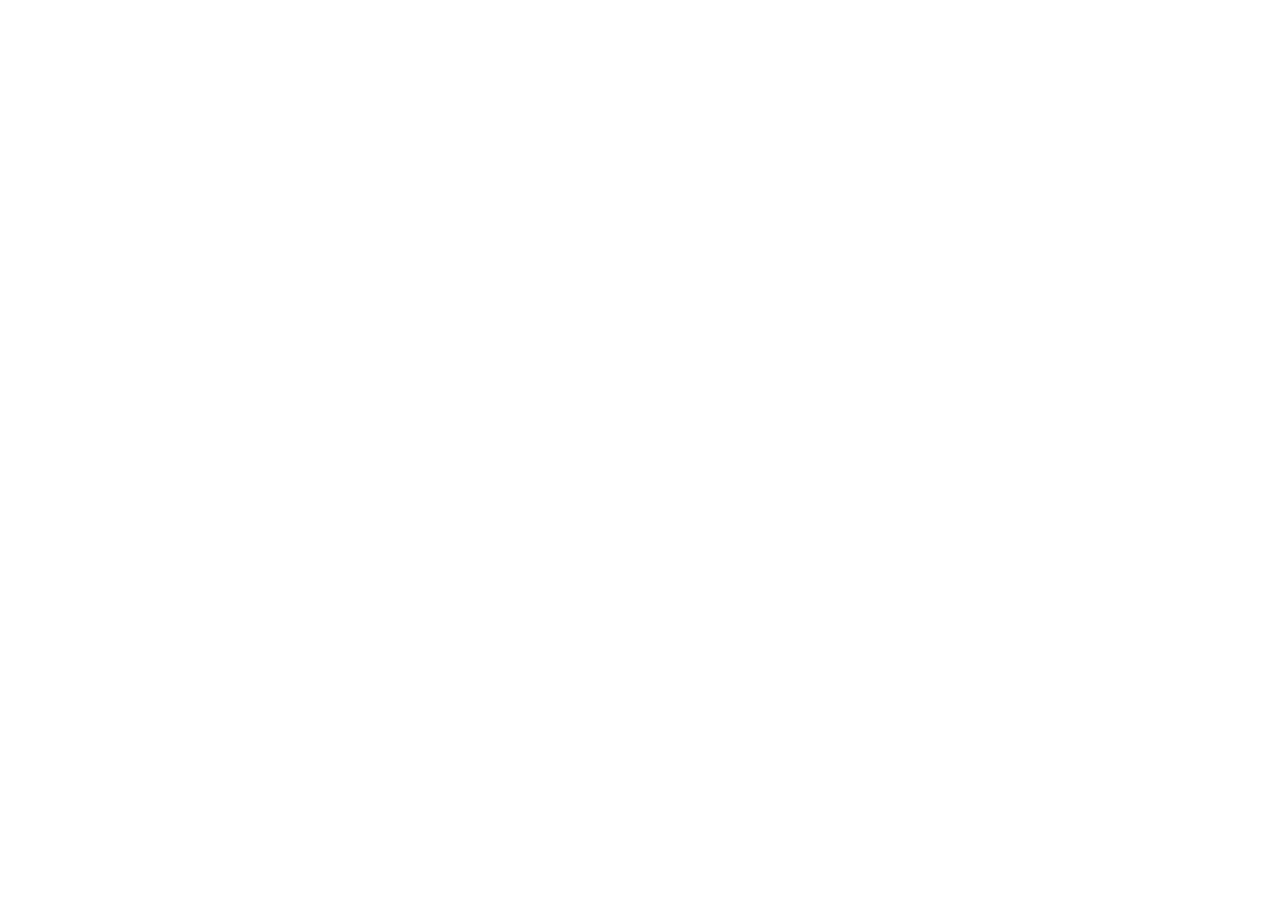
==== admin/index.html @ be804324 "Admin dashboard: real player counts from the app's stats - counts the presence ping (app_running) an" ====
<!doctype html>
<html lang="en" dir="ltr">
<head>
<meta charset="utf-8">
<meta name="viewport" content="width=device-width, initial-scale=1">
<title>Maple Helper Admin</title>
<meta name="robots" content="noindex, nofollow">
<meta name="color-scheme" content="light dark">
<link rel="icon" href="/favicon.ico" sizes="48x48">
<link rel="preconnect" href="https://fonts.googleapis.com">
<link rel="preconnect" href="https://fonts.gstatic.com" crossorigin>
<link rel="stylesheet" href="https://fonts.googleapis.com/css2?family=Rubik:wght@400;500;600&amp;display=swap">
<link rel="stylesheet" href="/admin/admin.css">
<script src="/admin/admin.js" defer></script>
</head>
<body>

<!-- ============================================================ sign in -->
<main id="login" class="login" hidden>
  <form id="login-form" class="card login-card" autocomplete="on">
    <img src="/assets/img/icon-64.png" width="48" height="48" alt="">
    <h1>Maple Helper admin</h1>
    <p class="muted">Site managers only.</p>
    <label for="password">Password</label>
    <input id="password" name="password" type="password" autocomplete="current-password" required minlength="12">
    <button type="submit" class="btn">Sign in</button>
    <p id="login-error" class="error" role="alert" hidden></p>
  </form>
</main>

<!-- ============================================================ dashboard -->
<div id="app" hidden>
  <header class="topbar">
    <div class="wrap topbar-in">
      <a class="brand" href="/" title="Open the public site">
        <img src="/assets/img/icon-64.png" width="28" height="28" alt="">
        <span>Maple Helper <b>admin</b></span>
      </a>
      <div class="top-actions">
        <span id="updated" class="muted small" aria-live="polite"></span>
        <label class="small auto"><input type="checkbox" id="auto" checked> Auto-refresh</label>
        <button id="refresh" class="btn ghost" type="button">Refresh</button>
        <button id="logout" class="btn ghost" type="button">Sign out</button>
      </div>
    </div>
  </header>

  <main class="wrap">
    <div id="notices"></div>

    <section aria-labelledby="h-now">
      <h2 id="h-now">Right now</h2>
      <div class="tiles hero-tiles" id="now-tiles"></div>
    </section>

    <section aria-labelledby="h-dl">
      <h2 id="h-dl">Downloads <span class="src">GitHub Releases, all time</span></h2>
      <div class="tiles" id="dl-tiles"></div>
      <div id="dl-chart-host" class="grid2"></div>
      <p class="note">The Windows installer count includes in-app updates as well as site downloads.
        <b>Update checks</b> are Windows apps fetching <code>SHA256SUMS.txt</code> before updating themselves;
        <b>game-data checks</b> are running apps fetching <code>kb-manifest.json</code>, a rough measure of how many installs are in use.</p>
    </section>

    <section aria-labelledby="h-app">
      <h2 id="h-app">Players and app usage <span class="src">PostHog, last 30 days</span></h2>
      <div id="app-body"></div>
    </section>

    <section aria-labelledby="h-site">
      <h2 id="h-site">Website <span class="src">anonymous visit counts, last 30 days</span></h2>
      <div id="site-body"></div>
    </section>

    <section aria-labelledby="h-gh">
      <h2 id="h-gh">GitHub repository</h2>
      <div class="tiles" id="gh-tiles"></div>
      <div id="gh-traffic"></div>
    </section>

    <section aria-labelledby="h-mon">
      <h2 id="h-mon">Monitoring</h2>
      <div class="grid2">
        <div class="card">
          <div class="card-head"><h3>Uptime checks</h3><span class="muted small">checked on each refresh</span></div>
          <div id="uptime"></div>
        </div>
        <div class="card">
          <div class="card-head"><h3>Builds and releases</h3><span class="muted small">GitHub Actions</span></div>
          <div id="runs"></div>
        </div>
      </div>
      <div class="card">
        <div class="card-head"><h3>Site deployments</h3><span class="muted small">Vercel</span></div>
        <div id="deploys"></div>
      </div>
    </section>

    <section aria-labelledby="h-feed">
      <h2 id="h-feed">Recent activity <span class="src">last 24 hours</span></h2>
      <div class="card"><div id="feed"></div></div>
    </section>
  </main>
  <div id="tip" class="tip" role="tooltip" hidden></div>
</div>

<noscript><p class="wrap">The admin dashboard needs JavaScript.</p></noscript>
</body>
</html>
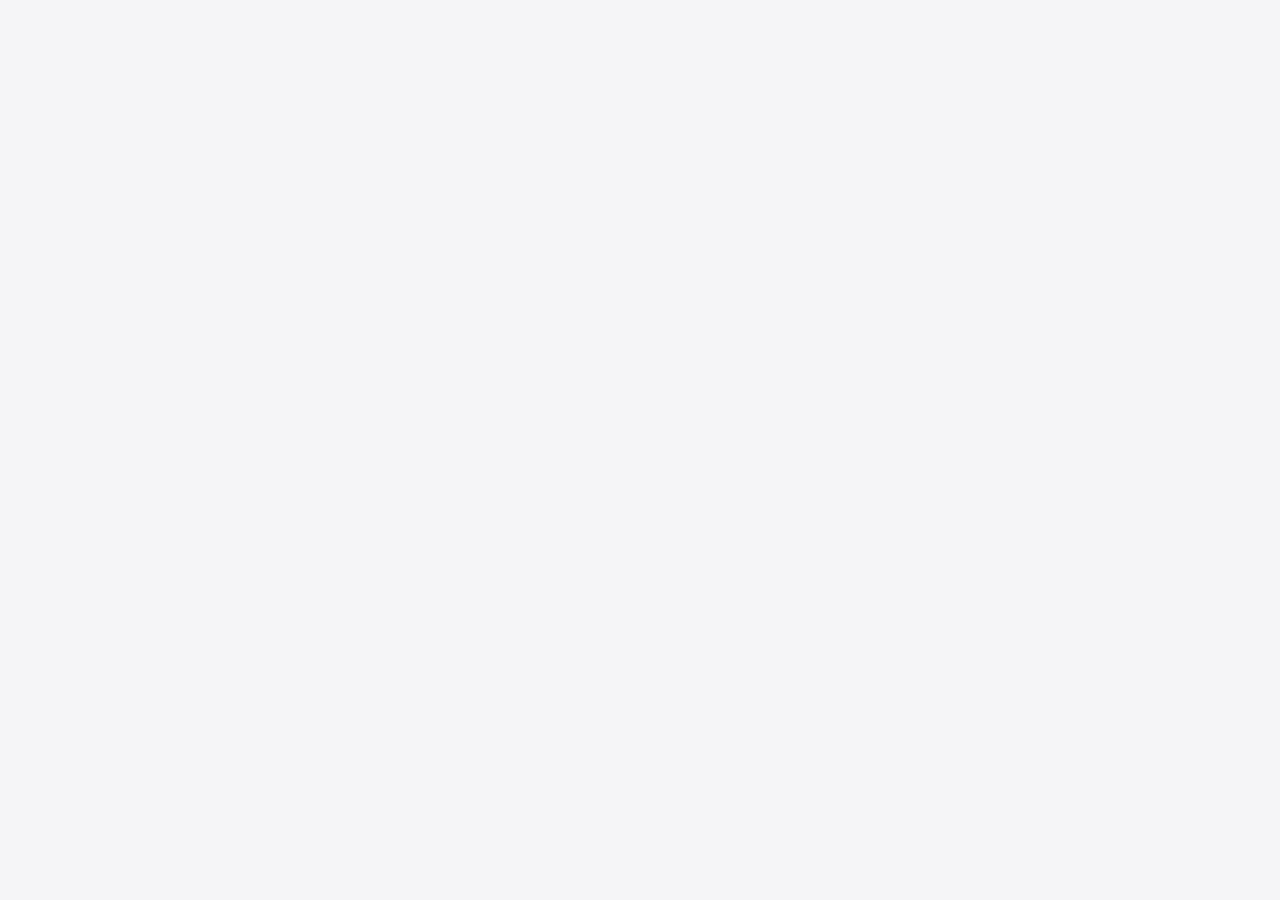
==== commit b075335c: "Admin dashboard: exact player counts (presence flags), 3-at-a-time PostHog queries, Hebrew version, " ====
--- a/admin/index.html
+++ b/admin/index.html
@@ -19,11 +19,12 @@
 <main id="login" class="login" hidden>
   <form id="login-form" class="card login-card" autocomplete="on">
     <img src="/assets/img/icon-64.png" width="48" height="48" alt="">
-    <h1>Maple Helper admin</h1>
-    <p class="muted">Site managers only.</p>
-    <label for="password">Password</label>
+    <h1 data-i18n="title">Maple Helper admin</h1>
+    <p class="muted" data-i18n="managers_only">Site managers only.</p>
+    <label for="password" data-i18n="password">Password</label>
     <input id="password" name="password" type="password" autocomplete="current-password" required minlength="12">
-    <button type="submit" class="btn">Sign in</button>
+    <button type="submit" class="btn" data-i18n="sign_in">Sign in</button>
+    <button type="button" class="link lang-btn">עברית</button>
     <p id="login-error" class="error" role="alert" hidden></p>
   </form>
 </main>
@@ -38,9 +39,10 @@
       </a>
       <div class="top-actions">
         <span id="updated" class="muted small" aria-live="polite"></span>
-        <label class="small auto"><input type="checkbox" id="auto" checked> Auto-refresh</label>
-        <button id="refresh" class="btn ghost" type="button">Refresh</button>
-        <button id="logout" class="btn ghost" type="button">Sign out</button>
+        <label class="small auto"><input type="checkbox" id="auto" checked> <span data-i18n="auto_refresh">Auto-refresh</span></label>
+        <button class="btn ghost lang-btn" type="button">עברית</button>
+        <button id="refresh" class="btn ghost" type="button" data-i18n="refresh">Refresh</button>
+        <button id="logout" class="btn ghost" type="button" data-i18n="sign_out">Sign out</button>
       </div>
     </div>
   </header>
@@ -49,55 +51,53 @@
     <div id="notices"></div>
 
     <section aria-labelledby="h-now">
-      <h2 id="h-now">Right now</h2>
+      <h2 id="h-now" data-i18n="right_now">Right now</h2>
       <div class="tiles hero-tiles" id="now-tiles"></div>
     </section>
 
     <section aria-labelledby="h-dl">
-      <h2 id="h-dl">Downloads <span class="src">GitHub Releases, all time</span></h2>
+      <h2 id="h-dl"><span data-i18n="downloads">Downloads</span> <span class="src" data-i18n="downloads_src">GitHub Releases, all time</span></h2>
       <div class="tiles" id="dl-tiles"></div>
       <div id="dl-chart-host" class="grid2"></div>
-      <p class="note">The Windows installer count includes in-app updates as well as site downloads.
-        <b>Update checks</b> are Windows apps fetching <code>SHA256SUMS.txt</code> before updating themselves;
-        <b>game-data checks</b> are running apps fetching <code>kb-manifest.json</code>, a rough measure of how many installs are in use.</p>
+      <p class="note" data-i18n-html="dl_note"></p>
     </section>
 
     <section aria-labelledby="h-app">
-      <h2 id="h-app">Players and app usage <span class="src">PostHog, last 30 days</span></h2>
+      <h2 id="h-app"><span data-i18n="players_usage">Players and app usage</span> <span class="src" data-i18n="players_src">PostHog</span></h2>
       <div id="app-body"></div>
     </section>
 
     <section aria-labelledby="h-site">
-      <h2 id="h-site">Website <span class="src">anonymous visit counts, last 30 days</span></h2>
+      <h2 id="h-site"><span data-i18n="website">Website</span> <span class="src" data-i18n="website_src">anonymous visit counts</span></h2>
       <div id="site-body"></div>
     </section>
 
     <section aria-labelledby="h-gh">
-      <h2 id="h-gh">GitHub repository</h2>
+      <h2 id="h-gh" data-i18n="gh_repo">GitHub repository</h2>
       <div class="tiles" id="gh-tiles"></div>
       <div id="gh-traffic"></div>
     </section>
 
     <section aria-labelledby="h-mon">
-      <h2 id="h-mon">Monitoring</h2>
+      <h2 id="h-mon" data-i18n="monitoring">Monitoring</h2>
       <div class="grid2">
         <div class="card">
-          <div class="card-head"><h3>Uptime checks</h3><span class="muted small">checked on each refresh</span></div>
+          <div class="card-head"><h3 data-i18n="uptime_checks">Uptime checks</h3><span class="muted small" data-i18n="checked_each">checked on each refresh</span></div>
           <div id="uptime"></div>
         </div>
         <div class="card">
-          <div class="card-head"><h3>Builds and releases</h3><span class="muted small">GitHub Actions</span></div>
+          <div class="card-head"><h3 data-i18n="builds">Builds and releases</h3><span class="muted small">GitHub Actions</span></div>
           <div id="runs"></div>
         </div>
       </div>
       <div class="card">
-        <div class="card-head"><h3>Site deployments</h3><span class="muted small">Vercel</span></div>
+        <div class="card-head"><h3 data-i18n="deploys">Site deployments</h3><span class="muted small">Vercel</span></div>
         <div id="deploys"></div>
       </div>
     </section>
 
     <section aria-labelledby="h-feed">
-      <h2 id="h-feed">Recent activity <span class="src">last 24 hours</span></h2>
+      <h2 id="h-feed"><span data-i18n="recent">Recent activity</span> <span class="src" data-i18n="last24">last 24 hours</span></h2>
       <div class="card"><div id="feed"></div></div>
     </section>
   </main>
--- a/admin/admin.css
+++ b/admin/admin.css
@@ -0,0 +1,181 @@
+/* Maple Helper admin dashboard. Same neutrals and maple accent as the public site;
+   chart series use a colorblind-validated categorical order (blue, orange, aqua). */
+
+:root {
+  --orange: #FF9533;
+  --on-orange: #2B1400;
+  --accent-text: #9A4600;
+  --bg: #F5F5F7;
+  --surface: #FFFFFF;
+  --text: #1D1D1F;
+  --muted: #55555B;
+  --faint: #6E6E73;
+  --stroke: rgba(0, 0, 0, 0.08);
+  --stroke-strong: rgba(0, 0, 0, 0.14);
+  --grid: #E6E6EA;
+  --axis: #C9C9CF;
+  --s1: #2a78d6;
+  --s2: #eb6834;
+  --s3: #1baf7a;
+  --good: #0ca30c;
+  --good-text: #006300;
+  --warn: #fab219;
+  --bad: #d03b3b;
+  --shadow: 0 1px 2px rgba(0, 0, 0, 0.05), 0 4px 14px rgba(0, 0, 0, 0.05);
+  --radius: 18px;
+  --font: "Rubik", system-ui, -apple-system, "Segoe UI", Arial, sans-serif;
+  color-scheme: light dark;
+}
+
+@media (prefers-color-scheme: dark) {
+  :root:not([data-theme="light"]) {
+    --accent-text: #FFA552;
+    --bg: #0C0C0E;
+    --surface: #1C1C1E;
+    --text: #F5F5F7;
+    --muted: #B4B4BB;
+    --faint: #9A9AA2;
+    --stroke: rgba(255, 255, 255, 0.10);
+    --stroke-strong: rgba(255, 255, 255, 0.18);
+    --grid: #2C2C2F;
+    --axis: #3A3A3E;
+    --s1: #3987e5;
+    --s2: #d95926;
+    --s3: #199e70;
+    --good-text: #0ca30c;
+    --shadow: 0 1px 2px rgba(0, 0, 0, 0.4), 0 6px 18px rgba(0, 0, 0, 0.3);
+  }
+}
+
+*, *::before, *::after { box-sizing: border-box; }
+html { -webkit-text-size-adjust: 100%; }
+body { margin: 0; font-family: var(--font); font-size: 15px; line-height: 1.5; color: var(--text); background: var(--bg); }
+[hidden] { display: none !important; }
+h1, h2, h3 { margin: 0; font-weight: 600; letter-spacing: -0.01em; }
+code { font-size: 0.9em; background: var(--stroke); padding: 1px 5px; border-radius: 6px; }
+a { color: var(--accent-text); }
+.wrap { max-width: 1200px; margin: 0 auto; padding: 0 16px; }
+.muted { color: var(--muted); }
+.small { font-size: 13px; }
+
+.btn {
+  font: inherit; font-weight: 500; border: 0; border-radius: 999px; padding: 9px 18px; cursor: pointer;
+  background: var(--orange); color: var(--on-orange);
+}
+.btn:focus-visible, .link:focus-visible, input:focus-visible { outline: 2px solid var(--orange); outline-offset: 2px; }
+.btn.ghost { background: transparent; color: var(--text); border: 1px solid var(--stroke-strong); padding: 6px 14px; }
+.btn.ghost:hover { background: var(--stroke); }
+.btn[disabled] { opacity: 0.6; cursor: progress; }
+.link { font: inherit; font-size: 13px; background: none; border: 0; padding: 0; color: var(--accent-text); cursor: pointer; text-decoration: underline; }
+
+.card { background: var(--surface); border: 1px solid var(--stroke); border-radius: var(--radius); box-shadow: var(--shadow); padding: 18px; margin-bottom: 16px; min-width: 0; }
+.card-head { display: flex; justify-content: space-between; align-items: baseline; gap: 12px; margin-bottom: 12px; flex-wrap: wrap; }
+.card-head h3 { font-size: 15px; }
+
+/* ---------------------------------------------------------------- sign in */
+.login { min-height: 100vh; display: grid; place-items: center; padding: 16px; }
+.login-card { width: min(360px, 100%); display: grid; gap: 10px; padding: 28px; }
+.login-card img { border-radius: 12px; }
+.login-card h1 { font-size: 22px; }
+.login-card p { margin: 0 0 6px; }
+.login-card label { font-weight: 500; font-size: 14px; }
+.login-card input {
+  font: inherit; padding: 10px 12px; border-radius: 12px; border: 1px solid var(--stroke-strong);
+  background: var(--bg); color: var(--text);
+}
+.login-card .btn { margin-top: 6px; }
+.error { color: var(--bad); margin: 0; font-size: 14px; }
+
+/* ---------------------------------------------------------------- top bar */
+.topbar { position: sticky; top: 0; z-index: 5; background: color-mix(in srgb, var(--bg) 85%, transparent); backdrop-filter: blur(12px); border-bottom: 1px solid var(--stroke); }
+.topbar-in { display: flex; align-items: center; justify-content: space-between; gap: 12px; padding-top: 10px; padding-bottom: 10px; flex-wrap: wrap; }
+.brand { display: flex; align-items: center; gap: 10px; color: var(--text); text-decoration: none; font-size: 16px; }
+.brand img { border-radius: 8px; }
+.brand b { color: var(--accent-text); font-weight: 600; }
+.top-actions { display: flex; align-items: center; gap: 10px; flex-wrap: wrap; }
+.auto { display: flex; align-items: center; gap: 5px; color: var(--muted); }
+
+/* ---------------------------------------------------------------- sections */
+main.wrap { padding-top: 8px; padding-bottom: 48px; }
+section { margin-top: 28px; }
+section > h2 { font-size: 19px; margin-bottom: 12px; }
+.src { font-size: 13px; font-weight: 400; color: var(--muted); margin-inline-start: 6px; }
+.note { font-size: 13px; color: var(--muted); margin: 0; max-width: 80ch; }
+.grid2 { display: grid; grid-template-columns: repeat(auto-fit, minmax(min(420px, 100%), 1fr)); gap: 0 16px; }
+.grid3 { display: grid; grid-template-columns: repeat(auto-fit, minmax(min(300px, 100%), 1fr)); gap: 0 16px; }
+
+.notice { border-radius: 14px; padding: 12px 14px; margin-top: 12px; background: var(--surface); border: 1px solid var(--stroke); border-inline-start: 4px solid var(--warn); font-size: 14px; }
+.notice b { font-weight: 600; }
+.notice.err { border-inline-start-color: var(--bad); }
+details.how { padding: 12px 18px; }
+details.how summary { cursor: pointer; font-weight: 500; font-size: 14px; color: var(--accent-text); }
+details.how .note { margin-top: 8px; max-width: none; line-height: 1.6; }
+.login-card .lang-btn { justify-self: center; }
+.empty { color: var(--muted); font-size: 14px; padding: 8px 0; }
+.empty code { white-space: nowrap; }
+
+/* ---------------------------------------------------------------- stat tiles */
+.tiles { display: grid; grid-template-columns: repeat(auto-fill, minmax(min(170px, 100%), 1fr)); gap: 12px; margin-bottom: 16px; }
+.tile { background: var(--surface); border: 1px solid var(--stroke); border-radius: 16px; padding: 14px 16px; box-shadow: var(--shadow); min-width: 0; }
+.tile .label { font-size: 13px; color: var(--muted); }
+.tile .value { font-size: 28px; font-weight: 600; line-height: 1.2; margin-top: 2px; }
+.tile .sub { font-size: 12px; color: var(--faint); margin-top: 2px; }
+.hero-tiles .tile .value { font-size: 40px; }
+.hero-tiles .tile.live .label::before {
+  content: ""; display: inline-block; width: 8px; height: 8px; border-radius: 50%; background: var(--good);
+  margin-inline-end: 6px; vertical-align: 1px; animation: pulse 2s infinite;
+}
+@keyframes pulse { 50% { opacity: 0.35; } }
+@media (prefers-reduced-motion: reduce) { .hero-tiles .tile.live .label::before { animation: none; } }
+.tile .value.na { color: var(--faint); font-size: 22px; }
+
+/* ---------------------------------------------------------------- charts */
+.chart { position: relative; width: 100%; direction: ltr; }   /* time runs left to right in both languages */
+.chart svg { display: block; width: 100%; height: auto; overflow: visible; }
+.chart .grid line { stroke: var(--grid); stroke-width: 1; }
+.chart .baseline { stroke: var(--axis); stroke-width: 1; }
+.chart text { fill: var(--muted); font-size: 11px; font-family: var(--font); font-variant-numeric: tabular-nums; }
+.chart .line { fill: none; stroke-width: 2; stroke-linejoin: round; stroke-linecap: round; }
+.chart .cross { stroke: var(--axis); stroke-width: 1; }
+.chart .dot { stroke: var(--surface); stroke-width: 2; }
+.chart .hit { fill: transparent; cursor: crosshair; }
+.chart .bar:hover, .chart .bar.on { filter: brightness(1.12); }
+.legend { display: flex; flex-wrap: wrap; gap: 6px 16px; font-size: 13px; color: var(--muted); margin-bottom: 8px; }
+.legend span::before { content: ""; display: inline-block; width: 10px; height: 10px; border-radius: 3px; background: var(--c); margin-inline-end: 6px; vertical-align: -1px; }
+
+.tip {
+  position: fixed; z-index: 20; pointer-events: none; background: var(--surface); color: var(--text);
+  border: 1px solid var(--stroke-strong); border-radius: 10px; box-shadow: var(--shadow); padding: 8px 10px;
+  font-size: 13px; min-width: 120px; max-width: 260px;
+}
+.tip .t { font-weight: 600; margin-bottom: 4px; }
+.tip .r { display: flex; justify-content: space-between; gap: 14px; font-variant-numeric: tabular-nums; }
+.tip .r i { display: inline-block; width: 8px; height: 8px; border-radius: 2px; margin-inline-end: 6px; }
+
+/* ranked lists (breakdowns) */
+.bars { list-style: none; margin: 0; padding: 0; display: grid; gap: 6px; }
+.bars li { display: grid; grid-template-columns: minmax(0, 1fr) auto; gap: 2px 10px; font-size: 13px; }
+.bars .name { overflow: hidden; text-overflow: ellipsis; white-space: nowrap; }
+.bars .n { font-variant-numeric: tabular-nums; color: var(--muted); }
+.bars .track { grid-column: 1 / -1; height: 6px; border-radius: 3px; background: var(--grid); }
+.bars .fill { height: 100%; border-radius: 3px; background: var(--s1); min-width: 2px; }
+
+/* tables */
+.tbl-wrap { overflow-x: auto; }
+table { width: 100%; border-collapse: collapse; font-size: 13px; }
+th, td { text-align: start; padding: 7px 8px; border-bottom: 1px solid var(--stroke); white-space: nowrap; }
+th { color: var(--muted); font-weight: 500; }
+td.num, th.num { text-align: end; font-variant-numeric: tabular-nums; }
+td.wrap-cell { white-space: normal; min-width: 180px; }
+tr:last-child td { border-bottom: 0; }
+
+.pill { display: inline-flex; align-items: center; gap: 5px; font-size: 12px; font-weight: 500; padding: 2px 8px; border-radius: 999px; border: 1px solid var(--stroke-strong); }
+.pill::before { content: ""; width: 7px; height: 7px; border-radius: 50%; background: var(--c, var(--faint)); }
+.pill.good { --c: var(--good); }
+.pill.warn { --c: var(--warn); }
+.pill.bad { --c: var(--bad); }
+
+@media (max-width: 600px) {
+  .hero-tiles .tile .value { font-size: 32px; }
+  .top-actions .auto { display: none; }
+}
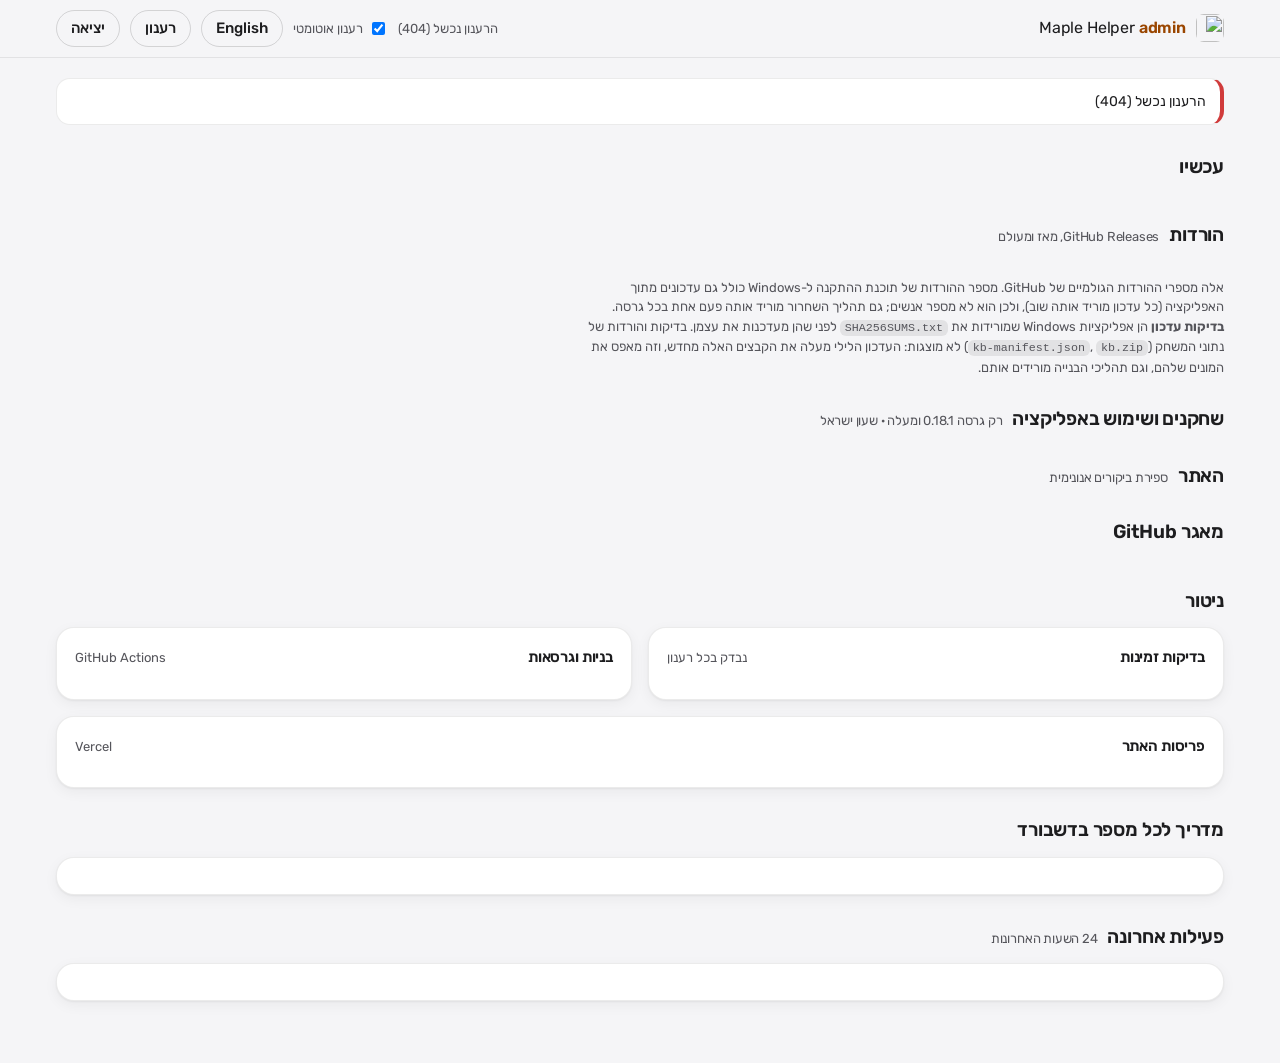
==== commit 17585a76: "Dashboard: app numbers from 0.18.1 only, in the one dashboard; an explanation for every number - /ad" ====
--- a/admin/index.html
+++ b/admin/index.html
@@ -1,5 +1,5 @@
 <!doctype html>
-<html lang="en" dir="ltr">
+<html lang="he" dir="rtl">
 <head>
 <meta charset="utf-8">
 <meta name="viewport" content="width=device-width, initial-scale=1">
@@ -33,9 +33,9 @@
 <div id="app" hidden>
   <header class="topbar">
     <div class="wrap topbar-in">
-      <a class="brand" href="/" title="Open the public site">
+      <a class="brand" href="/" title="maplehelper.app">
         <img src="/assets/img/icon-64.png" width="28" height="28" alt="">
-        <span>Maple Helper <b>admin</b></span>
+        <h1 class="brand-title">Maple Helper <b>admin</b></h1>
       </a>
       <div class="top-actions">
         <span id="updated" class="muted small" aria-live="polite"></span>
@@ -48,7 +48,7 @@
   </header>
 
   <main class="wrap">
-    <div id="notices"></div>
+    <div id="notices" role="status"></div>
 
     <section aria-labelledby="h-now">
       <h2 id="h-now" data-i18n="right_now">Right now</h2>
@@ -96,6 +96,11 @@
       </div>
     </section>
 
+    <section aria-labelledby="h-guide">
+      <h2 id="h-guide" data-i18n="guide">Guide to every number</h2>
+      <div class="card" id="guide"></div>
+    </section>
+
     <section aria-labelledby="h-feed">
       <h2 id="h-feed"><span data-i18n="recent">Recent activity</span> <span class="src" data-i18n="last24">last 24 hours</span></h2>
       <div class="card"><div id="feed"></div></div>
--- a/admin/admin.css
+++ b/admin/admin.css
@@ -65,6 +65,7 @@
 .btn:focus-visible, .link:focus-visible, input:focus-visible { outline: 2px solid var(--orange); outline-offset: 2px; }
 .btn.ghost { background: transparent; color: var(--text); border: 1px solid var(--stroke-strong); padding: 6px 14px; }
 .btn.ghost:hover { background: var(--stroke); }
+a.btn { display: inline-block; text-decoration: none; }
 .btn[disabled] { opacity: 0.6; cursor: progress; }
 .link { font: inherit; font-size: 13px; background: none; border: 0; padding: 0; color: var(--accent-text); cursor: pointer; text-decoration: underline; }
 
@@ -131,6 +132,7 @@
 
 /* ---------------------------------------------------------------- charts */
 .chart { position: relative; width: 100%; direction: ltr; }   /* time runs left to right in both languages */
+[dir="rtl"] .chart .tbl-wrap, [dir="rtl"] .chart .legend { direction: rtl; }
 .chart svg { display: block; width: 100%; height: auto; overflow: visible; }
 .chart .grid line { stroke: var(--grid); stroke-width: 1; }
 .chart .baseline { stroke: var(--axis); stroke-width: 1; }
@@ -179,3 +181,20 @@
   .hero-tiles .tile .value { font-size: 32px; }
   .top-actions .auto { display: none; }
 }
+
+/* ---------------------------------------------------------------- explanations */
+.brand-title { font-size: 16px; font-weight: 400; margin: 0; }
+details.help { display: inline-block; margin-inline-start: 6px; vertical-align: 1px; }
+details.help summary { list-style: none; cursor: pointer; color: var(--faint); font-size: 13px; line-height: 1; border-radius: 50%; }
+details.help summary::-webkit-details-marker { display: none; }
+details.help summary:hover, details.help[open] summary { color: var(--accent-text); }
+details.help summary:focus-visible { outline: 2px solid var(--orange); outline-offset: 2px; }
+details.help .help-text {
+  display: block; margin-top: 8px; font-size: 13px; font-weight: 400; line-height: 1.6; color: var(--text);
+  background: var(--bg); border: 1px solid var(--stroke); border-radius: 10px; padding: 10px 12px; white-space: normal;
+}
+.tile details.help[open], .card-head details.help[open] { display: block; margin-inline-start: 0; }
+.guide-item { padding: 10px 0; border-bottom: 1px solid var(--stroke); }
+.guide-item:last-child { border-bottom: 0; }
+.guide-item h3 { font-size: 15px; margin-bottom: 4px; }
+.guide-item .note { max-width: none; line-height: 1.7; color: var(--text); }
